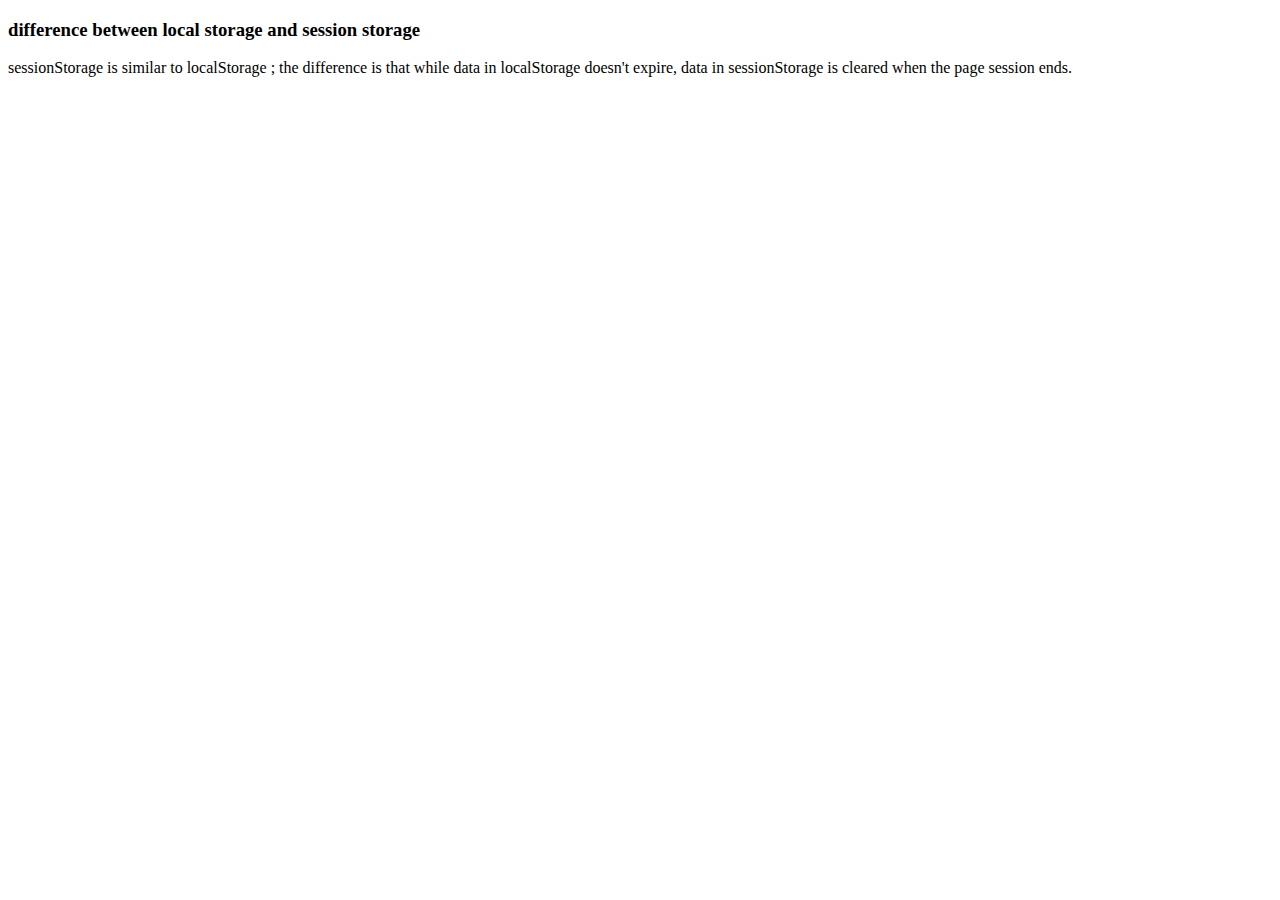
==== blog.html @ d856809f "add difference between local storage" ====
<!DOCTYPE html>
<html lang="en">
  <head>
    <meta charset="UTF-8" />
    <meta http-equiv="X-UA-Compatible" content="IE=edge" />
    <meta name="viewport" content="width=device-width, initial-scale=1.0" />
    <title>QNA</title>
  </head>
  <body>
    <h3>difference between local storage and session storage</h3>
    <p>
      sessionStorage is similar to localStorage ; the difference is that while
      data in localStorage doesn't expire, data in sessionStorage is cleared
      when the page session ends.
    </p>
  </body>
</html>
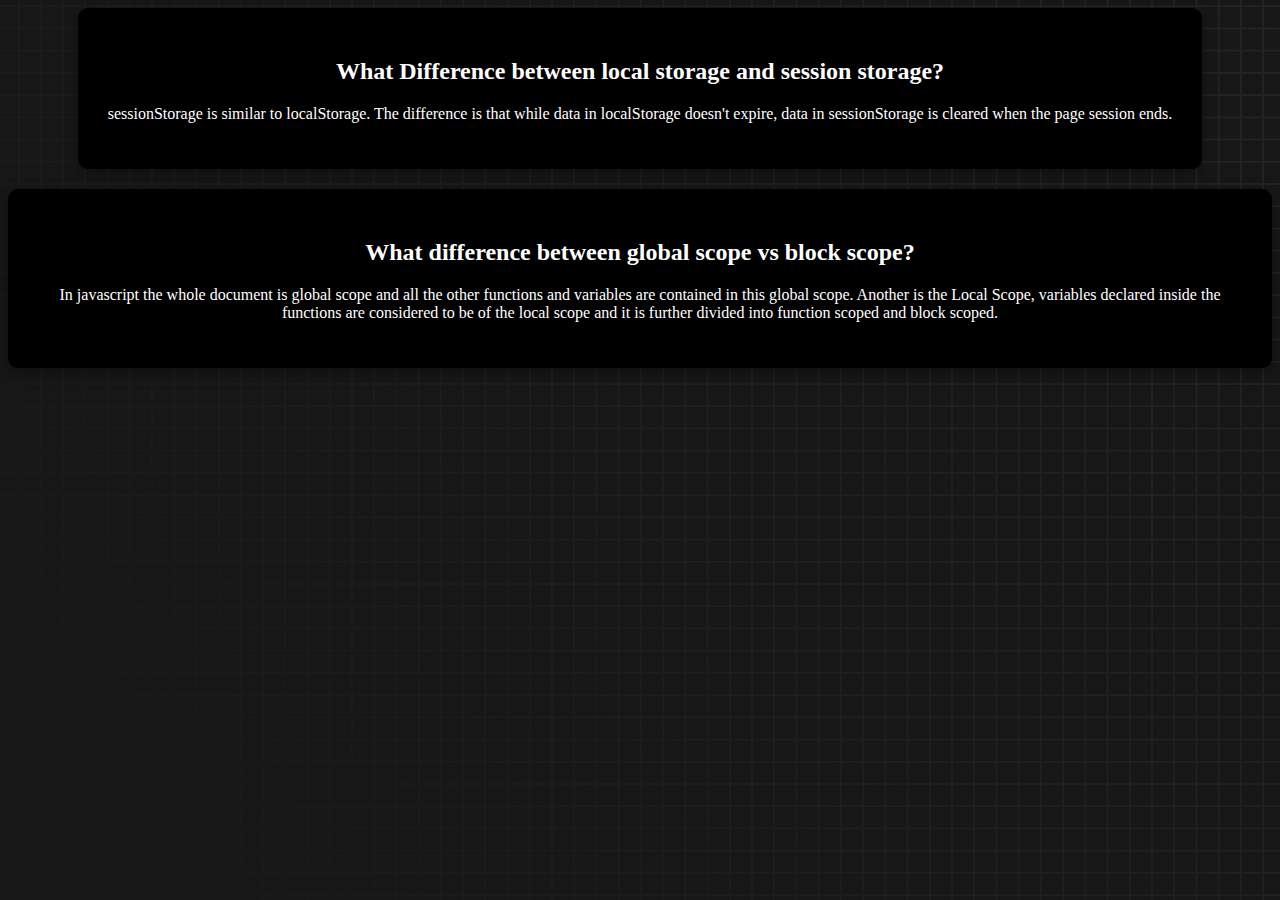
==== commit 6df332ab: "add blogs file" ====
--- a/blog.html
+++ b/blog.html
@@ -4,14 +4,29 @@
     <meta charset="UTF-8" />
     <meta http-equiv="X-UA-Compatible" content="IE=edge" />
     <meta name="viewport" content="width=device-width, initial-scale=1.0" />
+    <link rel="stylesheet" href="blog.css" />
     <title>QNA</title>
   </head>
   <body>
-    <h3>difference between local storage and session storage</h3>
-    <p>
-      sessionStorage is similar to localStorage ; the difference is that while
-      data in localStorage doesn't expire, data in sessionStorage is cleared
-      when the page session ends.
-    </p>
+    <div class="questions">
+      <div class="question">
+        <h2>What Difference between local storage and session storage?</h2>
+        <p>
+          sessionStorage is similar to localStorage. The difference is that
+          while data in localStorage doesn't expire, data in sessionStorage is
+          cleared when the page session ends.
+        </p>
+      </div>
+      <div class="question">
+        <h2>What difference between global scope vs block scope?</h2>
+        <p>
+          In javascript the whole document is global scope and all the other
+          functions and variables are contained in this global scope. Another is
+          the Local Scope, variables declared inside the functions are
+          considered to be of the local scope and it is further divided into
+          function scoped and block scoped.
+        </p>
+      </div>
+    </div>
   </body>
 </html>
--- a/blog.css
+++ b/blog.css
@@ -0,0 +1,22 @@
+body {
+  background-image: url("./bg.png");
+  background-size: cover;
+  background-position: left top;
+  font-family: "Zilla Slab", serif;
+  color: white;
+}
+
+.questions {
+  display: grid;
+  grid-template-columns: repeat(1, 1fr);
+  align-items: center;
+  grid-gap: 20px;
+}
+.question {
+  margin: auto;
+  text-align: center;
+  background: black;
+  padding: 30px;
+  box-shadow: rgba(0, 0, 0, 0.35) 0px 5px 15px;
+  border-radius: 10px;
+}
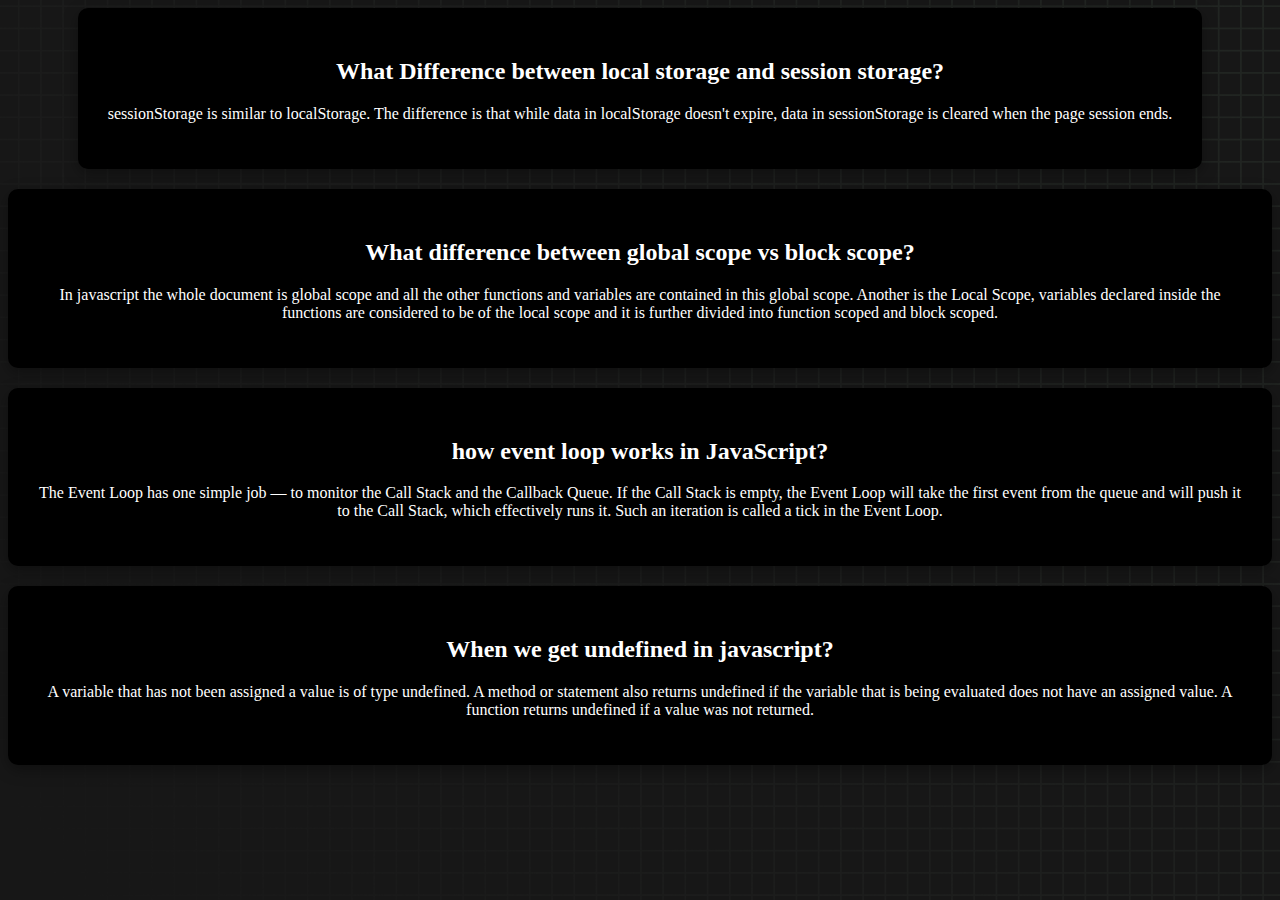
==== commit bfe36b03: "add When we get undefined" ====
--- a/blog.html
+++ b/blog.html
@@ -27,6 +27,25 @@
           function scoped and block scoped.
         </p>
       </div>
+      <div class="question">
+        <h2>how event loop works in JavaScript?</h2>
+        <p>
+          The Event Loop has one simple job — to monitor the Call Stack and the
+          Callback Queue. If the Call Stack is empty, the Event Loop will take
+          the first event from the queue and will push it to the Call Stack,
+          which effectively runs it. Such an iteration is called a tick in the
+          Event Loop.
+        </p>
+      </div>
+      <div class="question">
+        <h2>When we get undefined in javascript?</h2>
+        <p>
+          A variable that has not been assigned a value is of type undefined. A
+          method or statement also returns undefined if the variable that is
+          being evaluated does not have an assigned value. A function returns
+          undefined if a value was not returned.
+        </p>
+      </div>
     </div>
   </body>
 </html>
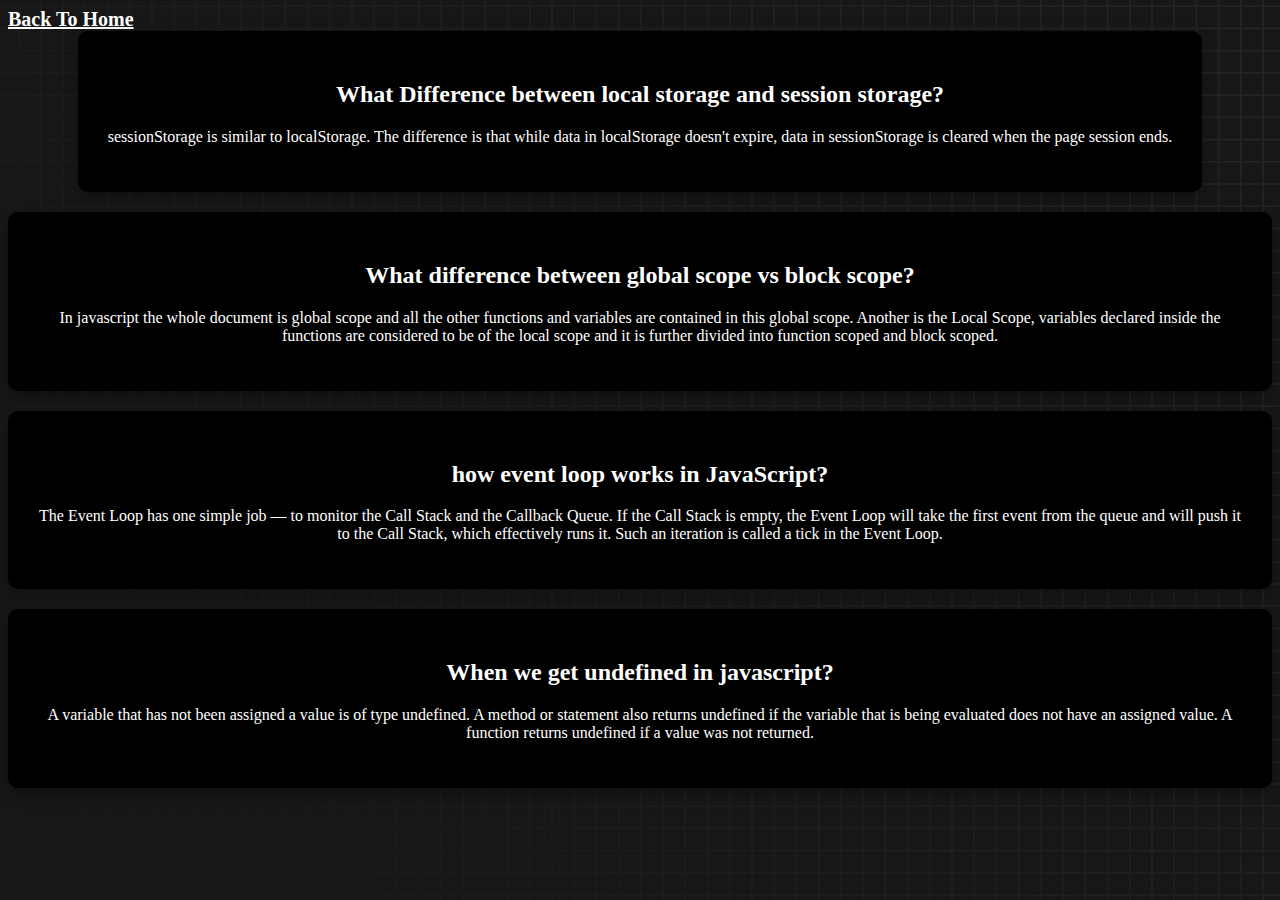
==== commit 154261e2: "finished assignment" ====
--- a/blog.html
+++ b/blog.html
@@ -8,6 +8,7 @@
     <title>QNA</title>
   </head>
   <body>
+    <a href="index.html" target="_blank">Back To Home</a>
     <div class="questions">
       <div class="question">
         <h2>What Difference between local storage and session storage?</h2>
--- a/blog.css
+++ b/blog.css
@@ -5,7 +5,11 @@
   font-family: "Zilla Slab", serif;
   color: white;
 }
-
+a {
+  color: white;
+  font-weight: bold;
+  font-size: 20px;
+}
 .questions {
   display: grid;
   grid-template-columns: repeat(1, 1fr);
